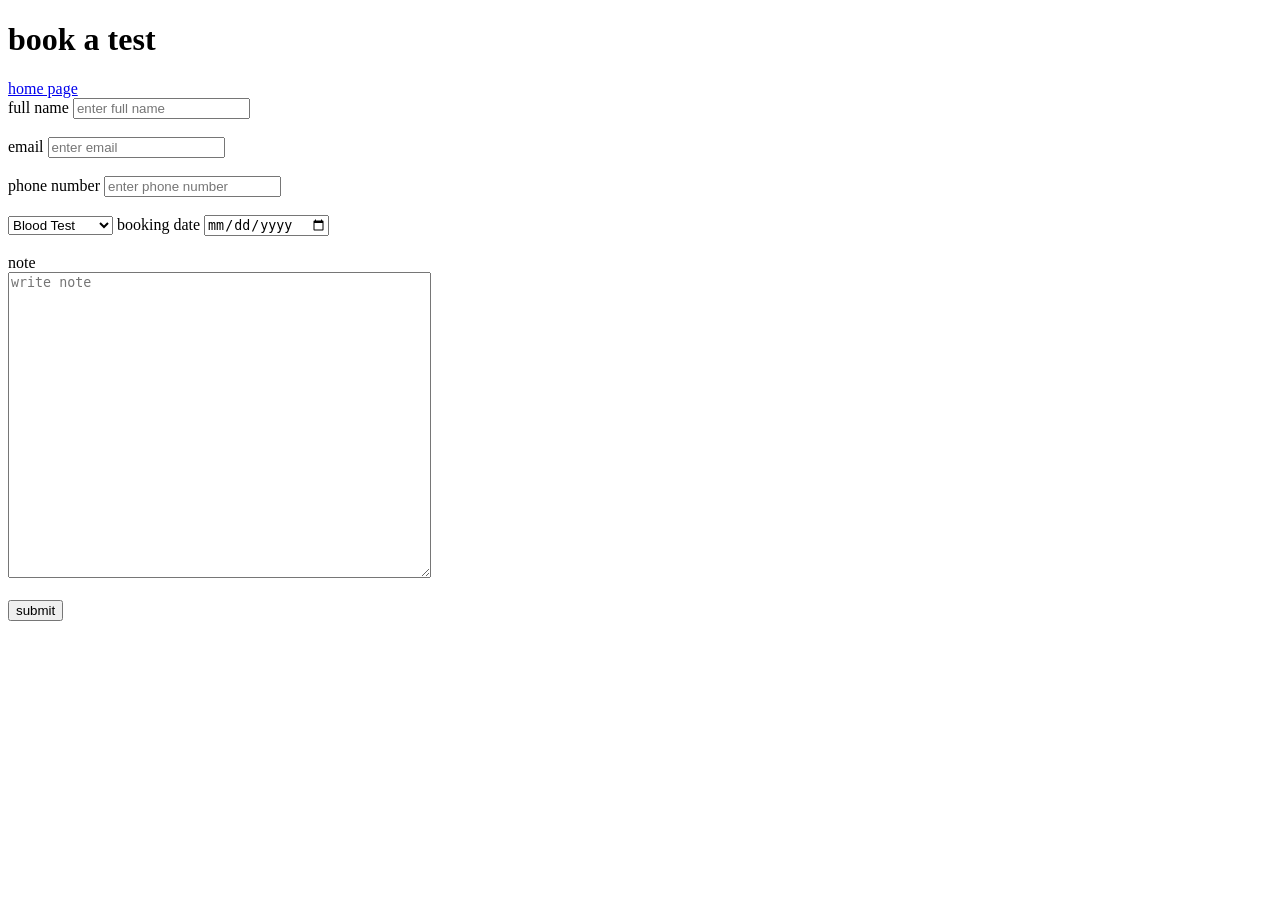
==== booking.html @ c44089f4 "Add files via upload" ====
<!doctype html>
<html lang="en">
  <head>
    <meta charset="utf-8" />
    <title>Booking Page</title>
    <link rel="stylesheet" href="/Css-folder/stylesheet.css" />
  </head>
  <body>
    <header>
      <h1>book a test</h1>
    </header>
    <nav>
      <a href="index.html" title="go to home page">home page</a>
    </nav>
    <section>
      <form action="#" method="post" novalidate autocomplete="on">
        <label for="fullname">full name</label>
        <input
          type="text"
          id="fullname"
          name="fullname"
          placeholder="enter full name"
          required
        />
        <br /><br />
        <label for="email">email</label>
        <input
          type="email"
          id="email"
          name="email"
          placeholder="enter email"
          required
        />
        <br /><br />
        <label for="number">phone number</label>
        <input
          type="number"
          id="number"
          name="number"
          placeholder="enter phone number"
          required
        />
        <br /><br />
        <select>
          <option>Blood Test</option>
          <option>Diabetes Test</option>
          <option>Vitamin Test</option>
          <option>Hormone Test</option>
        </select>
        <label for="booking">booking date</label>
        <input type="date" id="booking" name="booking" required />
        <br /><br />
        <label for="note">note</label>
        <br />
        <textarea
          id="note"
          name="note"
          cols="50"
          rows="20"
          placeholder="write note"
          required
        ></textarea>
        <br /><br />
        <input type="submit" name="submit" value="submit" required />
      </form>
    </section>
  </body>
</html>
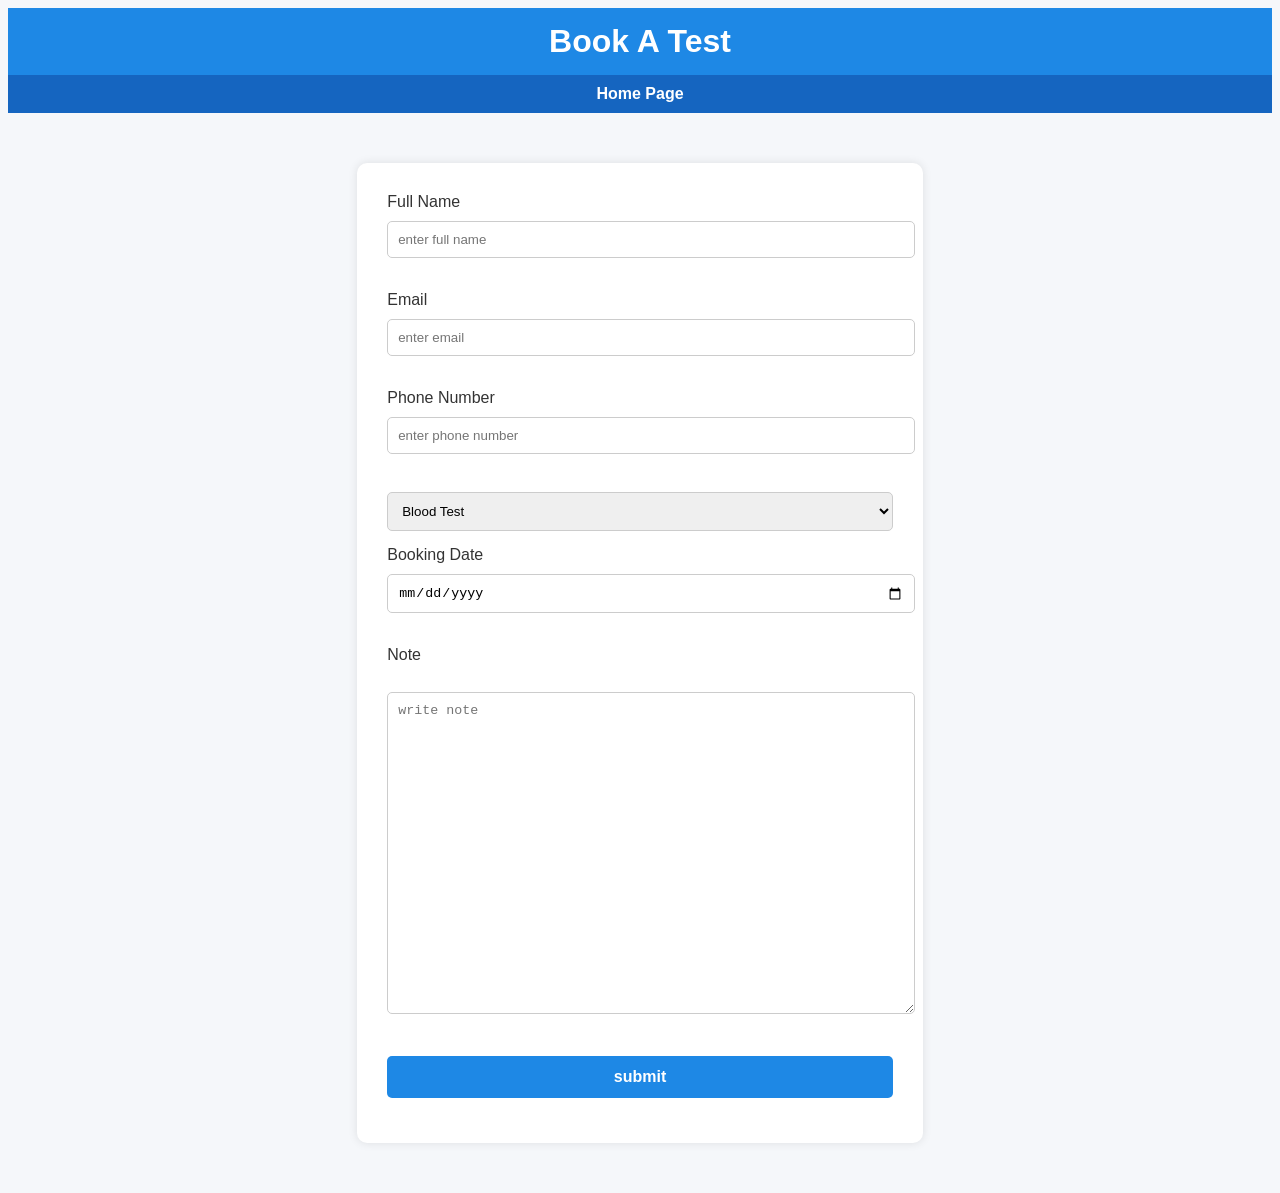
==== commit ab3af453: "Add files via upload" ====
--- a/booking.html
+++ b/booking.html
@@ -3,7 +3,7 @@
   <head>
     <meta charset="utf-8" />
     <title>Booking Page</title>
-    <link rel="stylesheet" href="/Css-folder/stylesheet.css" />
+    <link rel="stylesheet" href="cssfolder/stylesheet.css" />
   </head>
   <body>
     <header>
--- a/cssfolder/stylesheet.css
+++ b/cssfolder/stylesheet.css
@@ -0,0 +1,206 @@
+/* all-body */
+body {
+  background-color: #f5f7fa;
+  text-transform: capitalize;
+  font-family: Arial, Helvetica, sans-serif;
+}
+/* header */
+header {
+  background-color: #1e88e5;
+  width: 100%;
+  padding: 15px 0;
+}
+header h1 {
+  color: #ffffff;
+  text-align: center;
+  margin: 0;
+}
+/* header-img */
+header h1 img {
+  vertical-align: middle;
+  margin: 0 10px;
+}
+/* nav */
+nav {
+  background-color: #1565c0;
+  text-align: center;
+  padding: 10px 0;
+}
+
+nav a {
+  color: #ffffff;
+  text-decoration: none;
+  margin: 0 15px;
+  font-weight: bold;
+}
+
+nav a:hover {
+  text-decoration: underline;
+}
+nav {
+  position: sticky;
+  top: 0;
+}
+/* hero-section */
+.hero-section {
+  width: 80%;
+  margin: 40px auto;
+  padding: 40px 20px;
+  text-align: center;
+  font-size: 16px;
+}
+/* hero-section-h2 */
+.hero-section h2 {
+  color: #1e88e5;
+  font-weight: bold;
+  font-size: 28px;
+}
+/* hero-section-blockquote */
+.hero-section blockquote {
+  color: #333333;
+}
+/* hero-section-button */
+.hero-section button {
+  background-color: #1e88e5;
+  color: #ffffff;
+  width: 20%;
+  margin: 0 0 40px 0;
+  padding: 12px 25px;
+  font-size: 16px;
+  text-transform: capitalize;
+  border: none;
+  border-radius: 5px;
+  cursor: pointer;
+}
+.hero-section button:hover {
+  background-color: #1565c0;
+}
+/* services-container */
+.services-container {
+  display: flex;
+  justify-content: space-between;
+  width: 100%;
+  margin: 20px auto;
+  gap: 20px;
+}
+/* service-section-h2 */
+.services-section h2 {
+  color: #1e88e5;
+  text-align: center;
+  margin-bottom: 30px;
+}
+.services-section h2::after {
+  content: "";
+  display: block;
+  width: 60px;
+  height: 3px;
+  background-color: #1e88e5;
+  margin: 10px auto;
+}
+/* service-card */
+.service-card {
+  background-color: #ffffff;
+  padding: 25px;
+  border-radius: 10px;
+  width: 100%;
+  text-align: center;
+  box-shadow: 0 0 10px rgba(0, 0, 0, 0.1);
+  transition: 0.3s;
+}
+.service-card:hover {
+  transform: translateY(-5px);
+}
+/* service-card h3 */
+.service-card h3 {
+  color: #1e88e5;
+  margin-bottom: 10px;
+}
+/* service-card p */
+.service-card p {
+  color: #333333;
+}
+/* about-section */
+.about-section {
+  width: 80%;
+  margin: 50px auto;
+  text-align: center;
+}
+.about-section h2 {
+  color: #1e88e5;
+  margin-bottom: 20px;
+}
+.about-section p {
+  color: #333333;
+  line-height: 1.7;
+  max-width: 700px;
+  margin: auto;
+}
+/* contact-section */
+.contact-section {
+  width: 80%;
+  margin: 50px auto;
+  text-align: center;
+}
+.contact-section h2 {
+  color: #1e88e5;
+  margin-bottom: 20px;
+}
+.contact-section ul {
+  list-style: none;
+  padding: 0;
+}
+.contact-section li {
+  background-color: #ffffff;
+  margin: 10px auto;
+  padding: 15px;
+  width: 50%;
+  border-radius: 8px;
+  box-shadow: 0 0 8px rgba(0, 0, 0, 0.1);
+}
+/* footer */
+footer {
+  background-color: #1565c0;
+  color: #ffffff;
+  text-align: center;
+  padding: 15px 0;
+  margin-top: 40px;
+  font-size: 14px;
+  letter-spacing: 1px;
+}
+/* form */
+form {
+  width: 40%;
+  margin: 50px auto;
+  background-color: #ffffff;
+  padding: 30px;
+  border-radius: 10px;
+  box-shadow: 0 0 10px rgba(0, 0, 0, 0.1);
+}
+input,
+textarea,
+select {
+  width: 100%;
+  padding: 10px;
+  margin-top: 5px;
+  margin-bottom: 15px;
+  border: 1px solid #ccc;
+  border-radius: 5px;
+}
+label {
+  display: block;
+  color: #333333;
+  margin-bottom: 5px;
+}
+input[type="submit"] {
+  background-color: #1e88e5;
+  color: #ffffff;
+  padding: 12px;
+  border: none;
+  border-radius: 5px;
+  cursor: pointer;
+  font-size: 16px;
+  font-weight: bold;
+}
+input[type="submit"]:hover {
+  background-color: #1565c0;
+}
